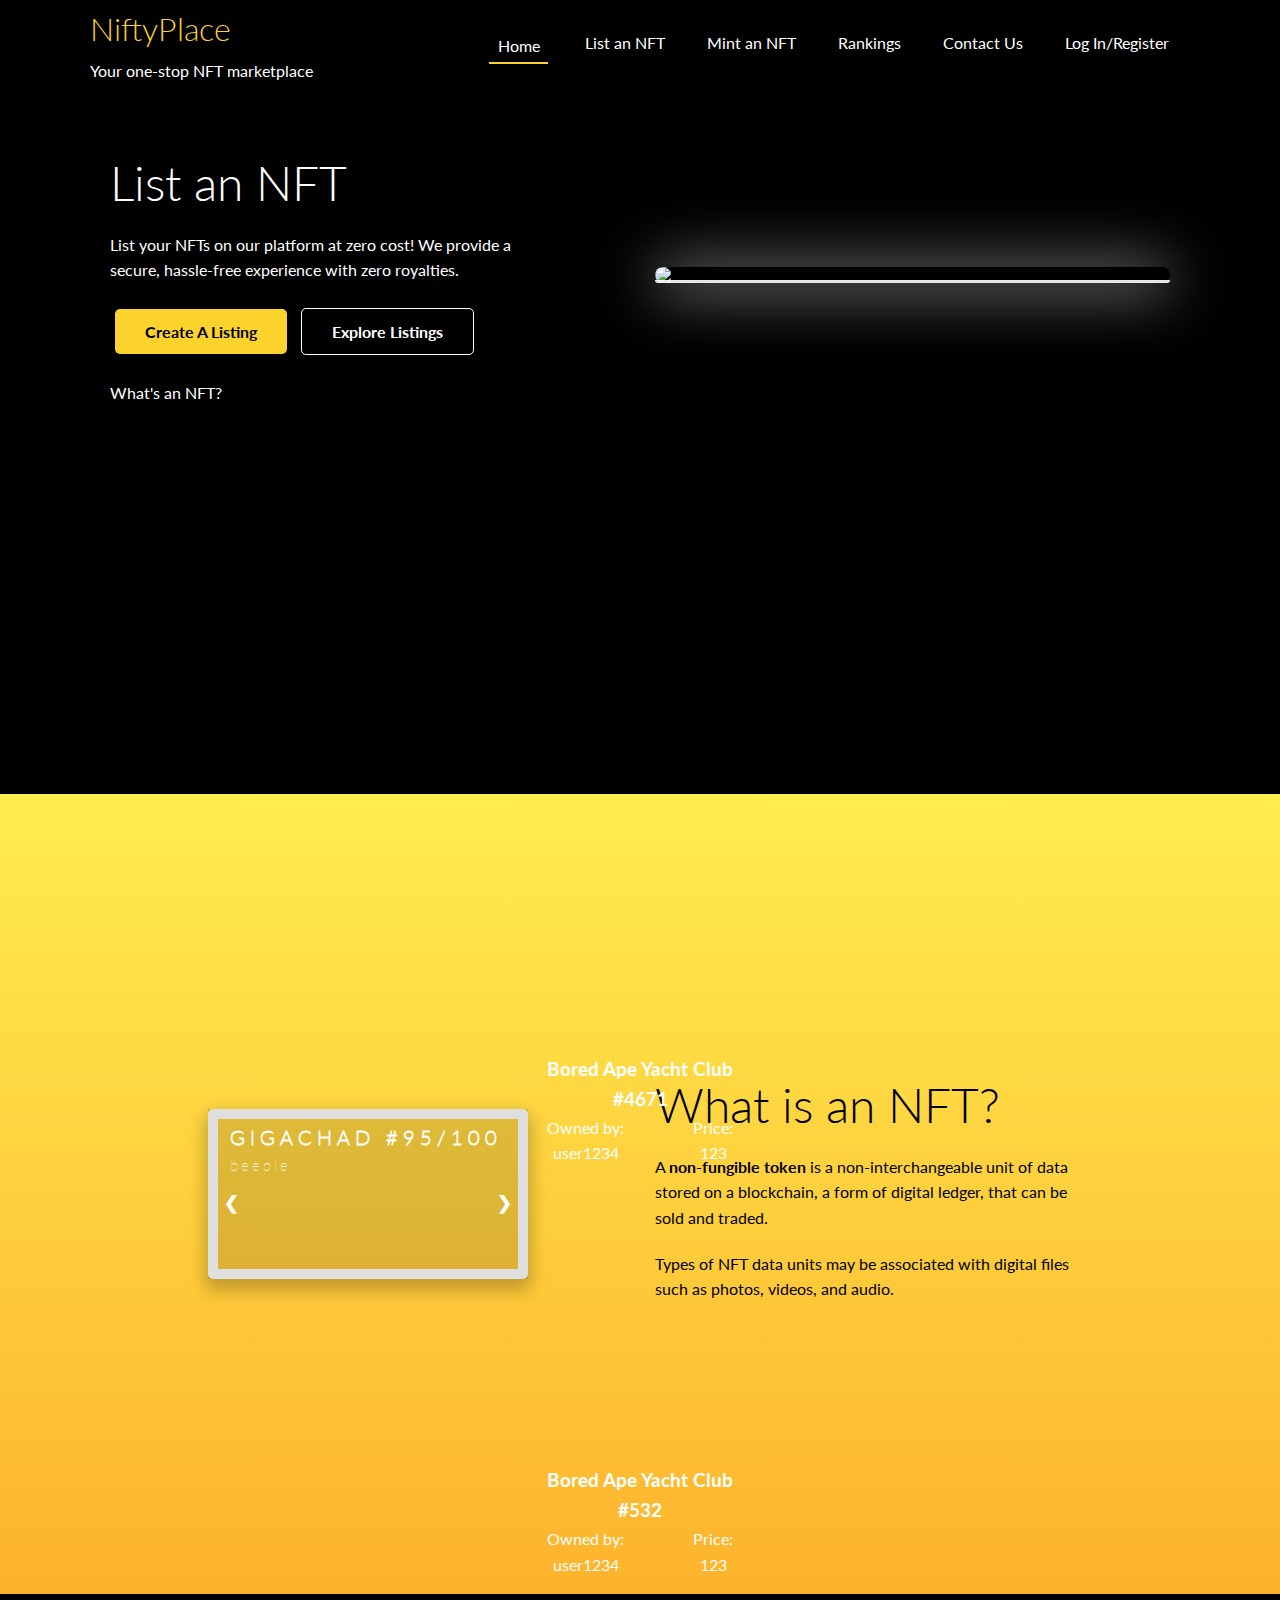
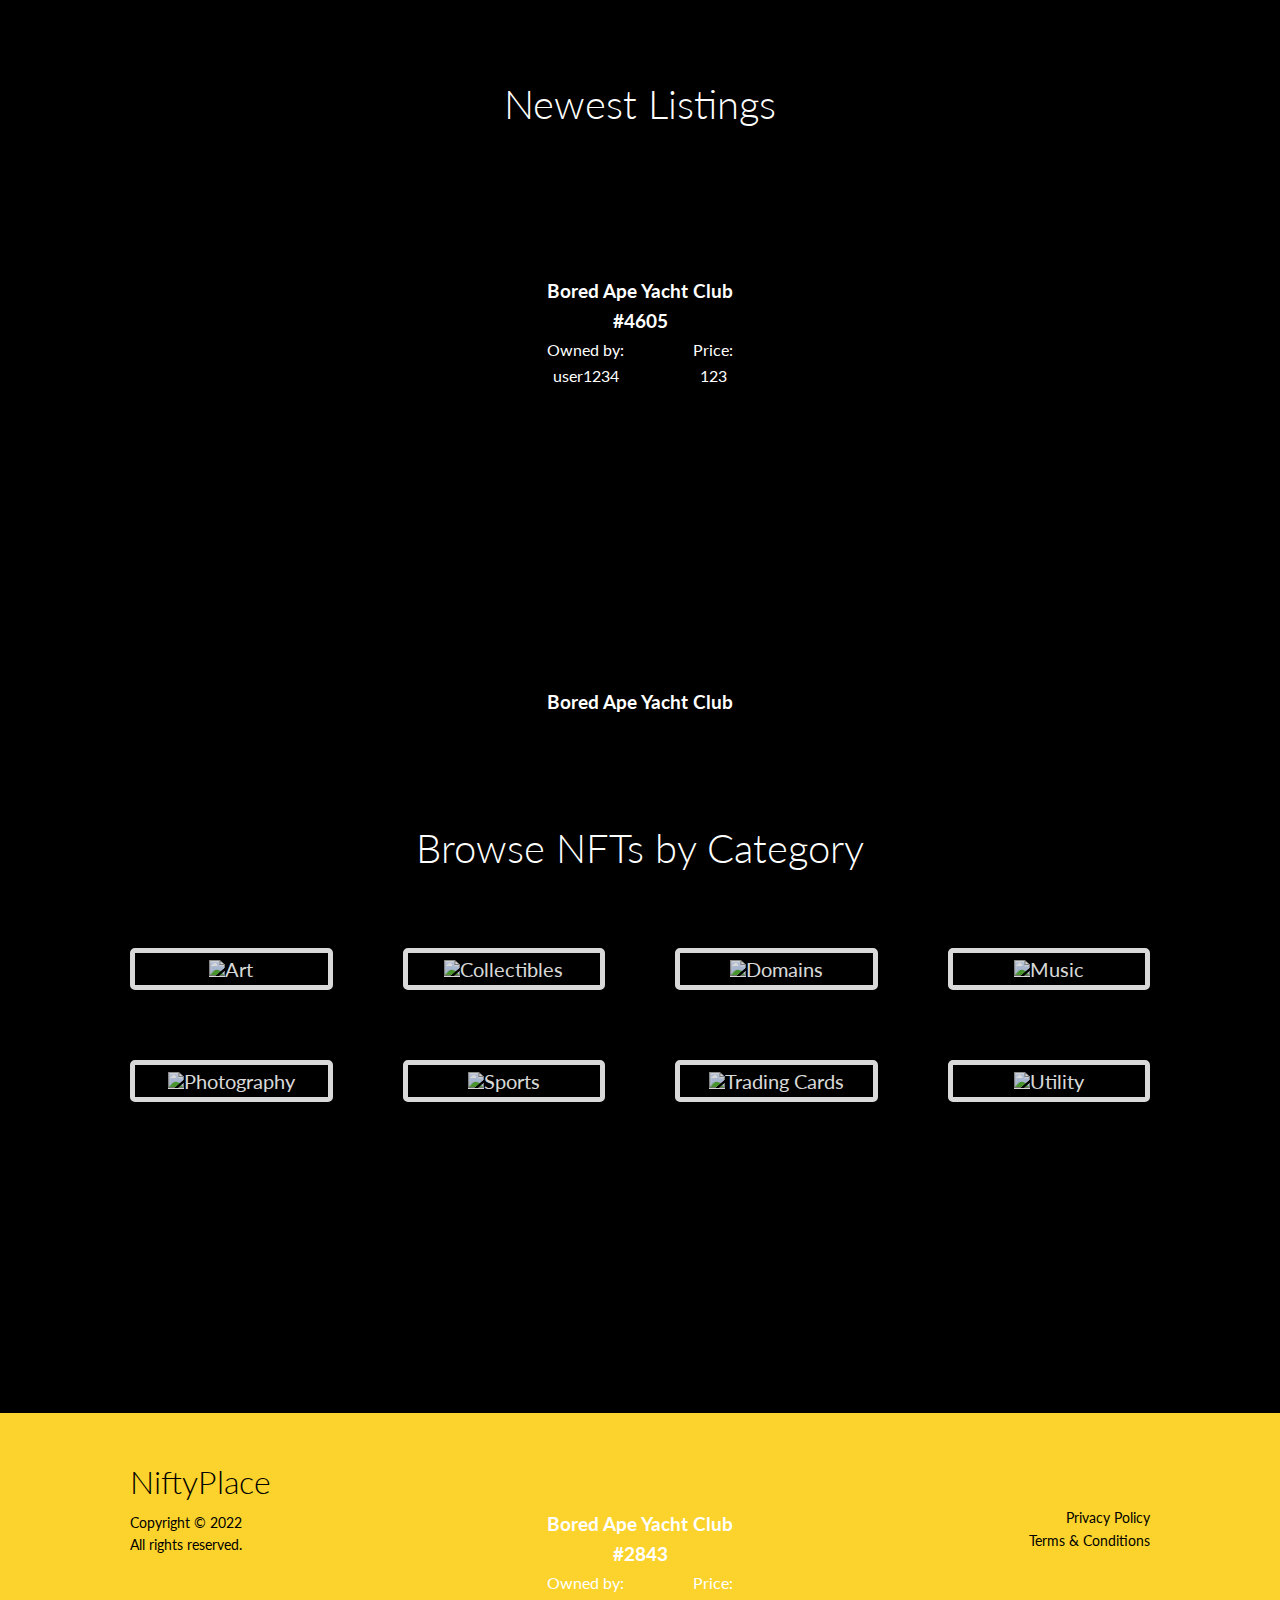
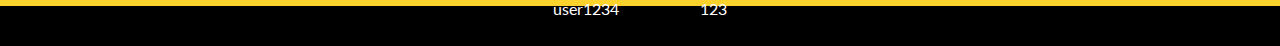
==== niftyplace/index.html @ 146b9ca7 "Add files via upload" ====
<!DOCTYPE html>
<html lang="en">

<head>
    <link rel="apple-touch-icon" sizes="180x180" href="/apple-touch-icon.png">
    <link rel="icon" type="image/png" sizes="32x32" href="/favicon-32x32.png">
    <link rel="icon" type="image/png" sizes="16x16" href="/favicon-16x16.png">
    <link rel="icon" type="image/x-icon" href="favicon.ico">
    <link rel="manifest" href="/site.webmanifest">
    <meta charset="UTF-8">
    <meta http-equiv="X-UA-Compatible" content="IE=edge">
    <link rel="stylesheet" href="https://cdnjs.cloudflare.com/ajax/libs/font-awesome/5.15.1/css/all.min.css"
        integrity="sha512-+4zCK9k+qNFUR5X+cKL9EIR+ZOhtIloNl9GIKS57V1MyNsYpYcUrUeQc9vNfzsWfV28IaLL3i96P9sdNyeRssA=="
        crossorigin="anonymous" />
    <link rel="stylesheet" href="https://cdnjs.cloudflare.com/ajax/libs/tiny-slider/2.9.4/tiny-slider.css">
    <script src='https://kit.fontawesome.com/a076d05399.js' crossorigin='anonymous'></script>
    <link rel="stylesheet" href="css/style.css">
    <meta name="viewport" content="width=device-width, initial-scale=1.0">
    <title>NiftyPlace | NFT Marketplace for All</title>

</head>
<div class="flex-wrapper">

    <!-- Nanobar loading bar -->
    <script src="nanobar.min.js"></script>
    <div class="nanobar nano-class" id="nano-id" style="position: fixed;">
        <div class="bar"></div>
    </div>
    <script>
        var options = {
            classname: 'nano-class',
            id: 'nano-id'
        };
        var nanobar = new Nanobar(options);
        nanobar.go(30);
        nanobar.go(76);
        nanobar.go(100);
    </script>

    <body>
        <!-- Navigation Bar -->
        <div class="container-nav container-nav-1">
            <div class="logo">
                <h1><a href="/index.html">NiftyPlace</a></h1>
                <!-- <h1><a href=" /index.html">NiftyPlace</a><img src="/favicon-32x32.png"></h1> -->
                <p class="slogan">Your one-stop NFT marketplace</p>
            </div>
            <input id="menu-toggle" type="checkbox" />
            <label class='menu-button-container' for="menu-toggle">
                <div class='menu-button'></div>
            </label>
            <ul class="menu">
                <li class="active-tab"><a href="/index.html">Home</a></li>
                <li><a href="/list.html">List an NFT</a></li>
                <li><a href="/mint.html">Mint an NFT</a></li>
                <li><a href="/rankings.html">Rankings</a></li>
                <li><a href="/contactus.html">Contact Us</a></li>
                <li><a href="/login.html">Log In/Register</a></li>
            </ul>
        </div>


        <!-- Showcase -->
        <section class="showcase list">
            <div class="container grid">
                <div class="showcase-text">
                    <h1>
                        <div class="lg">List an NFT</div>
                    </h1>
                    <p>List your NFTs on our platform at zero cost! We provide a secure, hassle-free experience with
                        zero
                        royalties.
                    </p>
                    <a href="/list.html" class="btn btn-one">Create A Listing</a>
                    <a href="#explore" class="btn btn-two">Explore Listings</a>
                    <span><a href="#definition">
                            <div class="showcase-link"><i class="fas fa-info-circle"></i> What's an NFT?
                        </a></span>
                </div>
            </div>

            <div class="showcase-nft card">
                <img src="https://lh3.googleusercontent.com/9o_m0Ka8UjluQ5b2bW7sX2Oy6W7J2pZk43owbJZW1gTvI1LSlZFa73WBi59reE4dQldn0tki8zaCe_xHfgoDCvrQsWdN1DunMgqU=w600"
                    style="width:100%;">
                <div class="container flex listing-font">
                    <div class="container flex-1 bottom">
                        <div>
                            <h2><i class="fas fa-check-circle" style='color:green'></i>
                                mfers
                                <br>mfer #7751
                            </h2>
                        </div>
                        <div>
                            <h2>
                                Top Offer<br>
                                <i class=' fab fa-ethereum' style='color:#ec555c'></i> 2.58
                            </h2>
                        </div>
                    </div>
                </div>
            </div>

</div>
</section>

<!-- NFT definition -->
<a id="definition"></a>
<section class="showcase definition">
    <div class="container grid grid-1">

        <div class="slideshow-container">


            <div class="mySlides fade">
                <div class="numbertext">GIGACHAD #95/100
                    <div class="numbertext-1">beeple</div>
                </div>
                <video width="100%" loop autoplay muted>
                    <source src="https://openseauserdata.com/files/17fedf2e7d3d37050a7c8673e1028164.mp4"
                        type="video/mp4">
                </video>
                <!-- <div class="text">owned by beeple</div> -->
            </div>

            <div class="mySlides fade">
                <div class="numbertext">BULL RUN #88/271<div class="numbertext-1">beeple</div>
                </div>
                <!-- <div class="numbertext-1">beeple</div> -->
                <video width="100%" loop autoplay muted>
                    <source src="https://openseauserdata.com/files/9706007b462e8073c0a9771d9c795f9b.mp4"
                        type="video/mp4">
                </video>
                <!-- <div class="text">owned by beeple</div> -->
            </div>

            <div class="mySlides fade">
                <div class="numbertext">INTO THE ETHER #82/207<div class="numbertext-1">beeple</div>
                </div>
                <!-- <div class="numbertext-1">beeple</div> -->
                <video width="100%" loop autoplay muted>
                    <source src="https://openseauserdata.com/files/5eefb33fb7de1fe3438878279abbf740.mp4"
                        type="video/mp4">
                </video>
                <!-- <div class="text">owned by beeple</div> -->
            </div>

            <div class="mySlides fade">
                <div class="numbertext">30K #1/1<div class="numbertext-1">beeple</div>
                </div>
                <!-- <div class="numbertext-1">beeple</div> -->
                <video width="100%" height="100%" loop autoplay muted>
                    <source src="https://openseauserdata.com/files/d12e92f87370b4ef30f3d333ba8cdc51.mp4"
                        type="video/mp4">
                </video>
                <!-- <div class="text">owned by beeple</div> -->
            </div>
            <a class="prev" onclick="plusSlides(-1)">&#10094;</a>
            <a class="next" onclick="plusSlides(1)">&#10095;</a>
            <!-- 
            <span class="dot" onclick="currentSlide(1)"></span>
            <span class="dot" onclick="currentSlide(2)"></span>
            <span class="dot" onclick="currentSlide(3)"></span> -->

        </div>


        <div class="showcase-text">
            <h1>
                <div class="lg">What is an NFT?</div>
            </h1>
            <p>A <strong>non-fungible token</strong> is a non-interchangeable unit of data stored on a
                blockchain, a
                form of
                digital
                ledger, that can be sold and traded.</p>
            <p>Types of NFT data units may be associated with digital
                files
                such
                as photos, videos, and audio.</p>
        </div>
    </div>
    </div>
</section>


<section class="showcase new-listings">
    <br>
    <center>
        <h1>Newest Listings</h1>
    </center><br>
    <div class="slider">
        <div class="container">
            <center>
                <div class="my-slider">
                    <div>
                        <div class="slide">
                            <div class="slide-img img-1">
                                <a href="#">Buy Now</a>
                            </div>
                            <div>
                                <h3><i class="fas fa-check-circle" style='color:green'></i> Bored Ape Yacht
                                    Club<br>#4671
                                </h3>
                                <div class="new-listing-metadata">
                                    <div>Owned by:<br>
                                        user1234</div>
                                    <div>Price:<br>
                                        123 <i class=' fab fa-ethereum' style='color:#ec555c'></i></div>
                                </div>
                            </div>
                        </div>
                    </div>

                    <div>
                        <div class="slide">
                            <div class="slide-img img-2">
                                <a href="#">Buy Now</a>
                            </div>
                            <div>
                                <h3><i class="fas fa-check-circle" style='color:green'></i> Bored Ape Yacht Club<br>#532
                                </h3>
                                <div class="new-listing-metadata">
                                    <div>Owned by:<br>
                                        user1234</div>
                                    <div>Price:<br>
                                        123 <i class=' fab fa-ethereum' style='color:#ec555c'></i></div>
                                </div>
                            </div>
                        </div>
                    </div>

                    <div>
                        <div class="slide">
                            <div class="slide-img img-3">
                                <a href="#">Buy Now</a>
                            </div>
                            <div>
                                <h3><i class="fas fa-check-circle" style='color:green'></i> Bored Ape Yacht
                                    Club<br>#4605
                                </h3>
                                <div class="new-listing-metadata">
                                    <div>Owned by:<br>
                                        user1234</div>
                                    <div>Price:<br>
                                        123 <i class=' fab fa-ethereum' style='color:#ec555c'></i></div>
                                </div>
                            </div>
                        </div>
                    </div>

                    <div>
                        <div class="slide">
                            <div class="slide-img img-4">
                                <a href="#">Buy Now</a>
                            </div>
                            <div>
                                <h3><i class="fas fa-check-circle" style='color:green'></i> Bored Ape Yacht
                                    Club<br>#5526
                                </h3>
                                <div class="new-listing-metadata">
                                    <div>Owned by:<br>
                                        user1234</div>
                                    <div>Price:<br>
                                        123 <i class=' fab fa-ethereum' style='color:#ec555c'></i></div>
                                </div>
                            </div>
                        </div>
                    </div>

                    <div>
                        <div class="slide">
                            <div class="slide-img img-5">
                                <a href="#">Buy Now</a>
                            </div>
                            <div>
                                <h3><i class="fas fa-check-circle" style='color:green'></i> Bored Ape Yacht
                                    Club<br>#4083
                                </h3>
                                <div class="new-listing-metadata">
                                    <div>Owned by:<br>
                                        user1234</div>
                                    <div>Price:<br>
                                        123 <i class=' fab fa-ethereum' style='color:#ec555c'></i></div>
                                </div>
                            </div>
                        </div>
                    </div>

                    <div>
                        <div class="slide">
                            <div class="slide-img img-6">
                                <a href="#">Buy Now</a>
                            </div>
                            <div>
                                <h3><i class="fas fa-check-circle" style='color:green'></i> Bored Ape Yacht
                                    Club<br>#2843
                                </h3>
                                <div class="new-listing-metadata">
                                    <div>Owned by:<br>
                                        user1234</div>
                                    <div>Price:<br>
                                        123 <i class=' fab fa-ethereum' style='color:#ec555c'></i></div>
                                </div>
                            </div>
                        </div>
                    </div>
            </center>
        </div>


    </div>

    </div>
    </div>
    <script src="https://cdnjs.cloudflare.com/ajax/libs/tiny-slider/2.9.2/min/tiny-slider.js"></script>
</section>

<!-- Browse by Categories -->
<a id="explore"></a>
<section class="showcase browse">
    <br><br>
    <center>
        <h1>Browse NFTs by Category</h1><br>
    </center>
    <div class="container grid grid-3">
        <div class="browse-nft">
            <a href="#nft"><img src="/art.png">Art</img></a>
        </div>
        <div class="browse-nft">
            <a href="#nft"><img src="/collectibles.png">Collectibles</img></a>
        </div>
        <div class="browse-nft">
            <a href="#nft"><img src="/domain.png">Domains</img></a>
        </div>
        <div class="browse-nft">
            <a href="#nft"><img src="/music.png">Music</img></a>
        </div>
        <div class="browse-nft">
            <a href="#nft"><img src="/photography.png">Photography</img></a>
        </div>
        <div class="browse-nft">
            <a href="#nft"><img src="/sports.png">Sports</img></a>
        </div>
        <div class="browse-nft">
            <a href="#nft"><img src="/tradingcards.png">Trading Cards</img></a>
        </div>
        <div class="browse-nft">
            <a href="#nft"><img src="/utility.png">Utility</img></a>
        </div>
        <!-- <div class="browse-nft">
            <a href="#nft"><img src="/virtualworlds.png">Virtual Worlds</img></a>
        </div> -->
        <br><br>
    </div>
</section>
<a href="#top" class="go-top" data-go-top>
    <ion-icon name="arrow-up-outline"></ion-icon>
</a>
<!---JS CDN Link---->
<script src="https://ajax.googleapis.com/ajax/libs/jquery/3.5.1/jquery.min.js"></script>
<!---Custom CDN Link---->
<script src="js.js"></script>
<!--- ionicon link -->
<script type="module" src="https://unpkg.com/ionicons@5.5.2/dist/ionicons/ionicons.esm.js"></script>
<script nomodule src="https://unpkg.com/ionicons@5.5.2/dist/ionicons/ionicons.js"></script>
</body>
<!-- Footer -->
<div class="footer">
    <div class="container grid grid-6">
        <div>
            <h1 class="md">NiftyPlace</h1>
            <p>Copyright © 2022<br>
                All rights reserved.</p>
        </div>

        <div>
            <div class="socials">
                <a href="#"><i class="fab fa-facebook fa-2x"></i></a>
                <a href="#"><i class="fab fa-instagram fa-2x"></i></a>
                <a href="#"><i class="fab fa-twitter fa-2x"></i></a>
                <a href="#"><i class="fab fa-discord fa-2x"></i></a>
            </div>
            <a href="#">Privacy Policy</a><br>
            <a href="#">Terms & Conditions</a>
        </div>
    </div>
</div>

</html>
---- niftyplace/css/style.css ----
@import url('https://fonts.googleapis.com/css2?family=Lato:wght@300&display=swap');

:root {
  --primary-color: #000;
  --secondary-color: #fff;
  --font-color: #fbd32c;
  --font-color-rgb: rgb(251, 211, 44);
  --grey: hsl(0, 0%, 15%);
  --onyx: hsl(0, 0%, 25%);
}

* {
  box-sizing: border-box;
  padding: 0;
  margin: 0;
}

html {
  scroll-behavior: smooth;
}

body {
  font-family: 'Lato', sans-serif;
  color: var(--font-color);
  line-height: 1.6;
  background-color: var(--primary-color);
  min-height: 100vh;
  width: 100%;
}

video {
  object-fit: cover;
  object-position: center;
  display: block;
  max-height: 600px;
}

.flex-wrapper {
  display: flex;
  flex-direction: column;
  justify-content: space-between;
}

.footer {
  background-color: var(--font-color);
  color: var(--primary-color);
  font-size: 14px;
  font-weight: 400;
  text-align: center;
  z-index: 999;
}

.footer a {
  color: var(--primary-color);
}

.nano-class .bar {
  background: var(--font-color);
}

.nanobar {
  width: 100%;
  height: 4px;
  z-index: 9999;
  top: 0
}

.bar {
  width: 0;
  height: 100%;
  transition: height .3s;
  background: #000;
}

ul {
  list-style-type: none;
}

a {
  text-decoration: none;
  color: #fff;
}

h1,
h2 {
  font-weight: 300;
  line-height: 1.2;
  margin: 10px 0;
}

p {
  margin: 10px 0;
}

img {
  width: 100%;
}

.logo,
.logo a {
  color: var(--font-color);
}

.logo img {
  max-width: 32px;
}

.slogan {
  color: var(--secondary-color);
}

.container-nav {
  width: 90%;
  max-width: 1100px;
  margin: 0 auto;
}

.container-nav-1 {
  display: flex;
  justify-content: space-between;
  align-items: center;
  flex-direction: row;
}

/* navbar */

.menu ul {
  list-style: none;
  padding: 0;
  display: flex;
}

.menu li {
  margin-left: 1em;
}

.menu a {
  text-decoration: none;
  padding: 5px;
}

.menu a:hover,
.menu a:focus {
  border-bottom: 2px solid var(--font-color);
}

.menu {
  display: flex;
  flex-direction: row;
  list-style-type: none;
  margin: 0;
  padding: 0;
}

.menu>li {
  margin: 0 1rem;
}

.menu-button-container {
  display: none;
  height: 100%;
  width: 30px;
  cursor: pointer;
  flex-direction: column;
  justify-content: center;
  align-items: center;
}

#menu-toggle {
  display: none;
}

.menu-button,
.menu-button::before,
.menu-button::after {
  display: block;
  background-color: var(--font-color);
  position: absolute;
  height: 4px;
  width: 30px;
  transition: transform 400ms cubic-bezier(0.23, 1, 0.32, 1);
  border-radius: 2px;
}

.menu-button::before {
  content: '';
  margin-top: -8px;
}

.menu-button::after {
  content: '';
  margin-top: 8px;
}

#menu-toggle:checked+.menu-button-container .menu-button::before {
  margin-top: 0px;
  transform: rotate(405deg);
}

#menu-toggle:checked+.menu-button-container .menu-button {
  background: rgba(255, 255, 255, 0);
}

#menu-toggle:checked+.menu-button-container .menu-button::after {
  margin-top: 0px;
  transform: rotate(-405deg);
}

.active-tab {
  padding: 3.5px;
  border-bottom: 2px solid var(--font-color);
}

.active-tab a:hover,
.active-tab a:focus {
  border: none;
}

.listing-font {
  font-family: 'Arial', sans-serif;
  font-weight: bolder;
  font-size: 13px;
  color: var(--primary-color);
}

/* Showcase */
.showcase {
  height: 100%;
  min-height: 700px;
  background-color: var(--primary-color);
  color: #fff;
  position: relative;
  animation: fadein 1s;
  padding: 50px;
}

.showcase h1 {
  font-size: 40px;
}

.showcase p {
  margin: 20px 0;
}

.showcase-nft {
  animation: slideInFromRight 1s ease-in;
  position: relative;
  text-align: center;
  color: white;
}

.showcase-nft img {
  border-radius: 10px;
  box-shadow: 0 3px 60px rgba(255, 255, 255, 1);
  display: block;
}

.list-main .showcase-nft {
  box-shadow: none;
  max-width: 150px;
  justify-content: center;
  align-items: center;
  display: block;
  margin: auto;
}

.list-main .showcase-nft img {
  box-shadow: none;
  max-width: 150px;
  justify-content: center;
  align-items: center;
  display: block;
  margin: auto;
}

.bottom {
  position: absolute;
  bottom: 0%;
  border-radius: 0px 0px 10px 10px;
  width: 100%;
  background: rgba(255, 255, 255, 0.9);
  text-align: center;
}

.showcase .grid {
  overflow: visible;
  gap: 30px;
}

.showcase .grid1 {
  overflow: visible;
  gap: 30px;
}

.showcase-text {
  margin-right: 100px;
  animation: slideInFromLeft 1s ease-in;
}

.showcase-link {
  padding-top: 20px;
}

.showcase-link a:hover {
  border-bottom: 2px solid #fff;
}

.showcase-link-1 {
  padding-top: 20px;
}

.showcase-link-1 a {
  color: var(--secondary-color);
  transition: color 0.2s ease-out;
  font-weight: bold;
}

.showcase-link-1 a:hover {
  color: var(--font-color);
}

/* List an NFT */
.listing {
  height: 100%;
  min-height: 700px;
  background-color: var(--primary-color);
  color: #fff;
  position: relative;
  align-items: center;
  justify-content: center;
  animation: fadein 1s;
  padding-top: 40px;
  margin: auto;
}

.listing-overlay {
  position: fixed;
  display: block;
  width: 100%;
  height: 100%;
  top: 0;
  left: 0;
  right: 0;
  bottom: 0;
  background-color: rgb(0, 0, 0, 0.8);
  z-index: 999;
  animation: fadein 1s;
  cursor: pointer;
}

.listing-card {
  border-radius: 10px;
  box-shadow: 0 3px 60px rgba(255, 255, 255, 1);
}

.list-head {
  padding: 40px 0 40px 0;
}

.list-head {
  justify-content: top;
}

.list-head h1 {
  color: var(--font-color);
  font-weight: bold;
  text-align: center;
}

.list-head img {
  border-radius: 125px;
  width: 200px;
  display: block;
  margin: auto;
}

.list-sub-head {
  text-align: center;
  margin: 0 0 20px 0;
}

.list-sub-head .grid-4 {
  grid-column: 1 / span 2;
  background-color: var(--font-color);
  color: var(--primary-color);
  justify-content: center;
  align-items: center;
  display: block;
  margin: auto;
  font-size: 20px;
  font-weight: bold;
  padding: 5px
}

.listing-box {
  border: 1px solid var(--onyx);
  border-radius: 8px;
  min-height: 300px;
  min-width: 200px;
  text-align: center;
  justify-content: center;
  align-items: center;
  display: block;
  margin: 5px;
  transition: border 300ms linear;
  transition: transform 0.2s ease-in;
  animation: fadein 1s;
  background: var(--grey);
  box-shadow: 0 1px 20px rgba(255, 255, 255, 0.5);
}

.listing-box .btn {
  color: var(--primary-color);
}

.listing-box:hover {
  border: 1px solid var(--font-color);
  background-color: rgb(255, 255, 255, 0.2);
  transform: translateY(-10px);
}

.listing-box .showcase-nft {
  animation: fadein 1s;
  max-width: 200px;
  max-height: 200px;
  position: relative;
  overflow: hidden;
  cursor: pointer;
}

.listing-box .showcase-nft::after {
  content: url(/view.svg);
  background: rgba(251, 211, 44, 0.8);
  border-radius: 10px;
  position: absolute;
  inset: 0;
  max-width: 75%;
  max-height: 100%;
  display: flex;
  justify-content: center;
  align-items: center;
  margin: auto;
  opacity: 0;
  transition: all 0.25s ease;
}

.listing-box .showcase-nft:hover::after {
  opacity: 1;
}

.nft-title {
  font-weight: bold;
}

.listing-box:hover .nft-title {
  color: var(--font-color);
}

.filters {
  text-align: center;
}

.filter-collection,
.filter-price {
  display: none;
  margin: 5px;
  font-size: 20px;
}

select {
  font-size: 15px;
}

input[type=number]::-webkit-inner-spin-button {
  opacity: 1
}

.list-main {
  min-height: 700px;
  padding-bottom: 40px;
}

.list-main .grid>*:nth-child(2) {
  border-left: 1px solid rgb(255, 255, 255, 0.3);
}

.alert {
  background-color: #d0342c;
  padding: 10px 20px;
  font-weight: bold;
  margin: 15px 0;
  color: var(--secondary-color);
}

.overlay-text {
  position: absolute;
  top: 50%;
  left: 50%;
  color: white;
  transform: translate(-50%, -50%);
  -ms-transform: translate(-50%, -50%);
  animation: fadein 1s;
}

.listing-1 {
  display: none;
  color: var(--secondary-color);
}

.mint {
  box-sizing: border-box;
  border: 2px solid white;
  box-shadow: 0 10px 15px 3px rgba(0, 0, 0, .15), 0 5px 20px 3px rgba(0, 0, 0, .1);
}

input[type='text'] {
  border: 0;
  border-bottom: 1px solid #b4becb;
  width: 100%;
  padding: 3px;
  font-size: 16px;
}

input[type=text],
select,
textarea {
  width: 100%;
  padding: 12px;
  border: 1px solid #ccc;
  border-radius: 4px;
  box-sizing: border-box;
  margin-top: 6px;
  margin-bottom: 16px;
  resize: vertical;
}

.form {
  background-color: white;
  border-radius: 20px;
  padding: 20px;
}

.ranking-head {
  text-align: center;
  margin: 0 0 0 0;
  padding: none;
}



.ranking-head .grid {
  grid-column: 1 / span 2;
  background-color: var(--font-color);
  color: var(--primary-color);
  justify-content: center;
  align-items: center;
  display: block;
  margin: auto;
  font-size: 20px;
  font-weight: bold;
  padding: 5px;
}

.ranking img {
  border-radius: 50px;
  border: 2px solid var(--font-color);
  width: 100%;
  min-width: 60px;
  margin-right: 20px;
  padding: 0px;
}

/* Definition section */
.definition {
  height: 100%;
  /* background-color: var(--font-color); */
  background: -webkit-linear-gradient(to bottom, #ffed4e, #fdb32c);
  background: linear-gradient(to bottom, #ffed4e, #fdb32c);
  color: var(--primary-color);
  position: relative;
}


/* Browse section */
.browse {
  height: 100%;
  min-height: 700px;
  background-color: var(--primary-color);
  color: #fff;
  position: relative;
}

.browse-nft {
  text-align: center;
  border: 5px solid white;
  border-radius: 5px;
  overflow: hidden;
  box-shadow: 0 10px 15px 3px rgba(0, 0, 0, .15), 0 5px 20px 3px rgba(0, 0, 0, .1);
  margin: 20px;
  position: relative;
  font-size: 20px;
  opacity: 0.85;
  transition: transform 0.2s ease-in;
  flex-wrap: wrap;
}

.browse-nft:hover {
  opacity: 1;
  transform: translateY(-10px);
  border: 5px solid var(--font-color);
}

.browse-nft img {
  height: auto;
  width: 100%;
  border-bottom: 1px solid white;
}

.container {
  max-width: 1100px;
  margin: 0 auto;
  overflow: auto;
  padding: 0 20px;
}

.flex {
  display: flex;
  justify-content: center;
  align-items: center;
  height: 100%;
}

.flex-1 {
  display: flex;
  justify-content: space-between;
  align-items: center;
  height: 20%;
}

.flex-2 {
  display: flex;
  align-items: center;
}

.grid {
  display: grid;
  grid-template-columns: repeat(auto-fit, minmax(250px, 1fr));
  gap: 20px;
  justify-content: center;
  align-items: center;
  height: 100%;
}

.grid-3 {
  align-items: top;
  padding-top: 20px;
  grid-template-columns: 1fr 1fr 1fr 1fr;
}

.grid-1 {
  height: 100%;
  min-height: 700px;
}

.grid-4 {
  grid-template-columns: 1fr 3fr;
  align-items: start;
  overflow: visible;
}

.grid-5 {
  grid-template-columns: 1fr 1fr 1fr;
  align-items: start;
  padding-top: 20px;
}

.grid-6 {
  grid-template-columns: 1fr 1fr;
  text-align: left;
  padding: 40px;
  margin: auto;
}

.grid-6>*:nth-child(2) {
  text-align: right;
}

.grid-7 {
  grid-template-columns: repeat(9, 1fr);
  text-align: left;
  padding: 10px;
  margin: auto;
  transition: background-color 0.6s ease;
  text-decoration: underline;
  font-size: 20px;
  align-items: start;
}

.grid-7>*:nth-child(1) {
  grid-column: 1 / span 3;
}

.grid-8 {
  grid-template-columns: repeat(9, 1fr);
  text-align: left;
  padding: 10px;
  margin: auto;
  transition: background-color 0.6s ease;
}

.grid-8 img {
  max-width: 50px;
}

.grid-8:hover {
  border: 1px dotted white;
  background-color: rgba(219, 219, 219, 0.644);
}

.grid-8>*:nth-child(1) {
  grid-column: 1 / span 3;
}

.grid-8>*:nth-child(8) {
  display: none;
}

.grid-9 {
  grid-template-columns: none;
  grid-template-rows: repeat(auto-fit, minmax(250px, 1fr));
  text-align: center;
}

.grid-10 {
  grid-template-columns: 1fr 2fr;
  align-items: start;
  overflow: visible;
}

.positive {
  color: rgb(52, 199, 123);
}

.negative {
  color: rgb(235, 87, 87);
}

.mobile-only {
  display: none;
}

@media (max-width: 640px) {
  .mobile-only {
    display: block;
    align-items: center;
    justify-content: center;
    text-align: center;
  }

  .menu-button-container {
    display: flex;
  }

  .menu {
    position: absolute;
    top: 0;
    margin-top: 100px;
    left: 0;
    flex-direction: column;
    width: 100%;
    justify-content: center;
    align-items: center;
  }

  #menu-toggle~.menu li {
    height: 0;
    margin: 0;
    padding: 0;
    border: 0;
    transition: height 400ms cubic-bezier(0.23, 1, 0.32, 1);
    visibility: hidden;
    justify-content: center;
    align-items: center;
  }

  #menu-toggle:checked~.menu li {
    color: var(--font-color);
    border: 1px solid #333;
    height: 1.5em;
    padding: 1.5em;
    transition: height 400ms cubic-bezier(0.23, 1, 0.32, 1);
    z-index: 999;
    visibility: visible;
  }

  .menu>li {
    display: flex;
    justify-content: center;
    margin: 0;
    padding: 0.5em 0;
    width: 100%;
    background-color: rgb(0, 0, 0);
  }

  .menu>li:not(:last-child) {
    border-bottom: 1px solid #eee;
  }

  .grid,
  .showcase .grid,
  .list-head .grid,
  .list-main .grid {
    grid-template-columns: 1fr;
    grid-template-rows: 1fr;
  }

  .list-head {
    text-align: center;
  }

  .list-main .grid>*:nth-child(2) {
    border: 0 solid !important;
  }

  .grid-8 {
    border: 1px solid white;
    border-radius: 25px;
    margin: 10px;
    align-items: center;
    justify-content: center;
    text-align: center;
  }

  .grid-8>*:nth-child(1) {
    text-align: center;
    grid-column: 1 / span 1;
  }

  .grid-8>*:nth-child(2) {
    display: none;
  }

  .grid-8>*:nth-child(3) {
    display: none;
  }

  .grid-8>*:nth-child(4) {
    display: none;
  }

  .grid-8>*:nth-child(5) {
    /* display: none; */
    text-align: center;
  }

  .grid-8>*:nth-child(6) {
    display: none;
  }

  .grid-8>*:nth-child(7) {
    display: none;
  }

  .grid-8>*:nth-child(8) {
    display: block;
  }

  .grid-7>*:nth-child(2) {
    display: none;
  }

  .grid-7>*:nth-child(3) {
    display: none;
  }

  .grid-7>*:nth-child(4) {
    display: none;
  }

  .grid-7>*:nth-child(5) {
    display: none;
  }

  .grid-7>*:nth-child(6) {
    display: none;
  }

  .grid-7>*:nth-child(7) {
    display: none;
  }

  .contact-form {
    border: 0 solid !important;
    border-radius: 0px;
  }
}


.list-head .grid-4 {
  align-items: center;
}

/* Slideshow container */
.slideshow-container {
  max-width: 1000px;
  position: relative;
  margin: auto;
}

/* Hide the images by default */
.mySlides {
  display: none;
  box-sizing: border-box;
  border: 10px solid white;
  border-radius: 5px;
  box-shadow: 0 10px 15px 3px rgba(0, 0, 0, .15), 0 5px 20px 3px rgba(0, 0, 0, .1);
}

.mySlides:before {
  content: "";
  position: absolute;
  top: 0;
  left: 0;
  bottom: 0;
  right: 0;
  background: rgba(0, 0, 0, .125);
}

.prev,
.next {
  cursor: pointer;
  position: absolute;
  top: 50%;
  width: auto;
  margin-top: -22px;
  padding: 16px;
  color: white;
  font-weight: bold;
  font-size: 18px;
  transition: 0.6s ease;
  border-radius: 0 3px 3px 0;
  user-select: none;
}

.next {
  right: 0;
  border-radius: 3px 0 0 3px;
}

.prev:hover,
.next:hover {
  background-color: rgba(0, 0, 0, 0.8);
  color: var(--font-color);
}

/* Caption text */
.text {
  color: #f2f2f2;
  font-size: 15px;
  padding: 8px 12px;
  position: absolute;
  bottom: 8px;
  width: 100%;
  text-align: center;
}

.numbertext {
  font-size: 20px;
  color: #f2f2f2;
  padding: 12px 12px;
  position: absolute;
  top: 0;
  -webkit-text-stroke: 1px #fff;
  font-weight: 200;
  letter-spacing: 5px;
  text-transform: uppercase;
}

.numbertext-1 {
  color: #f2f2f2;
  font-size: 15px;
  padding: none;
  text-transform: none;
  color: #fff;
  opacity: .9;
  font-weight: 100;
  -webkit-text-stroke: 0px #fff;
  letter-spacing: 3px;
  z-index: 9;
}

/* The dots/bullets/indicators */
.dot {
  cursor: pointer;
  height: 15px;
  width: 15px;
  margin: 0 2px;
  background-color: #bbb;
  border-radius: 50%;
  display: inline-block;
  transition: background-color 0.6s ease;
}

.active,
.dot:hover {
  background-color: #717171;
}

/* Fading animation */
.fade {
  animation-name: fade;
  animation-duration: 2s;
}

@keyframes fade {
  from {
    opacity: .3
  }

  to {
    opacity: 1
  }
}


.card {
  background-color: var(--primary-color);
  color: #fff;
  font-size: 12px;
}

.card .flex {
  justify-content: space-between;
  padding: 0;
}

/* Checkmark logo */
.checkmark {
  display: inline-block;
  width: 22px;
  height: 22px;
  -ms-transform: rotate(45deg);
  -webkit-transform: rotate(45deg);
  transform: rotate(45deg);
}

.checkmark_circle {
  position: absolute;
  width: 22px;
  height: 22px;
  background-color: green;
  border-radius: 11px;
  left: 0;
  top: 0;
}

.checkmark_stem {
  position: absolute;
  width: 3px;
  height: 9px;
  background-color: #fff;
  left: 11px;
  top: 6px;
}

.checkmark_kick {
  position: absolute;
  width: 3px;
  height: 3px;
  background-color: #fff;
  left: 8px;
  top: 12px;
}

/* Buttons */
.btn {
  display: inline-block;
  padding: 10px 30px;
  cursor: pointer;
  background: var(--primary-color);
  color: #fff;
  border: none;
  border-radius: 5px;
  margin: 5px;
  font-weight: bold;
  transition: background-color 150ms linear;
}

.btn-one,
input[type=file]::file-selector-button {
  background: var(--font-color);
  color: var(--primary-color);
  border: none;
}

.mint1 input,
.contactus input {
  padding: 10px;
  border: 1px solid #aaaaaa;
}

.btn-one:hover,
input[type=file]::file-selector-button:hover {
  background-color: var(--font-color);
  opacity: 0.95;
  color: var(--primary-color);
}

.btn-two {
  background-color: transparent;
  border: 1px #fff solid;
}

.btn-three {
  background-color: var(--primary-color);
  border: 1px #fff solid;
}

.btn-inactive {
  background-color: #eee;
  border: 1px #fff solid;
  color: var(--primary-color);
  margin: 5px;
}

.btn-two:hover,
.btn-three:hover,
.btn-inactive:hover {
  background-color: var(--font-color);
  color: var(--primary-color);
  border: 1px #000 solid;
}

/* Animations */
@keyframes slideInFromLeft {
  0% {
    transform: translateX(-100%);
  }

  100% {
    transform: translateX(0);
  }
}

@keyframes slideInFromRight {
  0% {
    transform: translateX(100%);
  }

  100% {
    transform: translateX(0);
  }
}

@keyframes slideInFromTop {
  0% {
    transform: translateY(-100%);
  }

  100% {
    transform: translateX(0);
  }
}

@keyframes slideInFromBottom {
  0% {
    transform: translateY(100%);
  }

  100% {
    transform: translateX(0);
  }
}

@keyframes fadein {
  from {
    opacity: 0;
  }

  to {
    opacity: 1;
  }
}

.my-1 {
  margin: 1rem 0;
}

.my-2 {
  margin: 1.5rem 0;
}

.my-3 {
  margin: 2rem 0;
}

.my-4 {
  margin: 3rem 0;
}

.my-5 {
  margin: 4rem 0;
}

.m-1 {
  margin: 1rem;
}

.m-2 {
  margin: 1.5rem;
}

.m-3 {
  margin: 2rem;
}

.m-4 {
  margin: 3rem;
}

.m-5 {
  margin: 4rem;
}

.p-1 {
  padding: 1rem;
}

.p-2 {
  padding: 1.5rem;
}

.p-3 {
  padding: 2rem;
}

.p-4 {
  padding: 3rem;
}

.p-5 {
  padding: 4rem;
}

/* Text sizes */
.lead {
  font-size: 20px;
}

.sm {
  font-size: 1rem;
}

.md {
  font-size: 2rem;
}

.lg {
  font-size: 3rem;
}

.xl {
  font-size: 4rem;
}

.text-center {
  text-align: center;
}

button {
  border-radius: 5px;
  border: 1px solid var(--font-color);
  background-color: var(--font-color);
  color: var(--primary-color);
  font-size: 12px;
  font-weight: bold;
  padding: 12px 25px;
  margin: 5px;
  letter-spacing: 1px;
  text-transform: uppercase;
  transition: transform 80ms ease-in;
}

button:hover {
  border: 2px solid var(--secondary-color);
}

button:active {
  transform: scale(0.95);
}

button:focus {
  outline: none;
}

button.ghost {
  background-color: transparent;
  border-color: var(--primary-color);
}

button.ghost:hover {
  background-color: var(--secondary-color);
}


form {
  background-color: var(--primary-color);
  display: flex;
  align-items: center;
  justify-content: center;
  flex-direction: column;
  padding: 0 50px;
  height: 100%;
  text-align: center;
}


.socials {
  margin: 20px 0;
}

.socials a {
  border: 1px solid #DDDDDD;
  border-radius: 50%;
  display: inline-flex;
  justify-content: center;
  align-items: center;
  margin: 0 5px;
  height: 40px;
  width: 40px;
  color: var(--secondary-color);
  transition: background-color 500ms linear;
  transition: transform 0.2s ease-in;
}

.socials a:hover {
  background-color: var(--font-color);
  color: var(--primary-color);
}

.footer .socials {
  margin: auto;
}

.footer .socials a {
  color: var(--primary-color);
  transition: transform 0.2s ease-in;
  border: none;
}

.socials a:hover {
  background-color: var(--font-color);
  color: var(--primary-color);
  transform: translateY(-10px);
}

.profile {
  background-color: rgba(255, 255, 255, 0.15);
  border-radius: 25px;
  border: 1px solid var(--font-color);
  opacity: 0.9;
  transition: 0.5s;
}

.profile:hover {
  opacity: 1
}

.new-listing-metadata {
  display: flex;
  justify-content: space-between;
  align-items: center;
  margin-bottom: 25px;
}

.slider {
  height: 500px;
  border: 1px solid black;
  display: flex;
  justify-content: center;
  align-items: center;
}

.slide-img {
  width: 100%;
  height: 275px;
  border-radius: 5px;
  background-position: center;
  background-size: cover;
  cursor: pointer;
  display: flex;
  justify-content: center;
  align-items: center;
  transition: 0.5s;
}

.slide-img:hover {
  box-shadow: 0 0 0 200px rgba(0, 0, 0, 0.9) inset;
  border: 1px solid var(--font-color);
}

.slide-img a {
  opacity: 0;
  text-decoration: none;
  transform: scale(0);
  transition: 0.8s;
  font-size: 1.5rem;
  color: white;
}

.slide-img:hover a {
  opacity: 1;
  transform: scale(1);
}

.img-1 {
  background-image: url(https://lh3.googleusercontent.com/Q4uXff5hD6T91FlaDiqZTpMu-kEgwx6IcUHXsWF_Moq5u6VOvfqKuIXN2_StL78LNiA1YW3e16vnrLq_zqvfOMtK7PLy9AcKGxWr=w600)
}

.img-2 {
  background-image: url(https://lh3.googleusercontent.com/fgI8WbbjM92Uv46yjpvl58jmGbWMX_8539ot1YratCjpkDMZeBnasmW7ruw5SA5cHGugtxlXJ4Y3Fy73BJJnvny3jn6BppmS8SIACe4=w600)
}

.img-3 {
  background-image: url(https://lh3.googleusercontent.com/MTVVwf0Px7JMTPts9wkEjOSiHt1M6XhHPVgy-mrE1KIRHQjht9fqzKIr3gbpZbJFPxVhE6LQWlt6x9F-BWFeq1Z87DY62Eqxvb_b5Q=w600)
}

.img-4 {
  background-image: url(https://lh3.googleusercontent.com/KMvSiWL6eXERs5mtBNpQs8U8b8G88T_IxAd5NUDwoxh0pfxYwBthrJLBr_oDwPHXKakNqnaEnaibmH3yE_yGBpofsxrKaHT-qXLH5w=w600)
}

.img-5 {
  background-image: url(https://lh3.googleusercontent.com/nGtsnr1dstHXmI-_wOh3hZ7AithFC6qazrusKFP3n_fBeWYdYNbxwI4syUolyRugO2V90fhtL7PoXVTLUzNRxHsY-FHns8dMyTyVcQ=w600)
}

.img-6 {
  background-image: url(https://lh3.googleusercontent.com/Wg_4UuDBAlZPjwX1oKaIp2Wqdb3ncfvGaw1atqDyh3bSYHZ2_PZzT0ZIvkzNAp6EpZXH_9wb6x68QJESXIRdEQnpeYGF6g-odRemDrE=w600)
}


.go-top {
  background: var(--grey);
  color: var(--font-color);
  position: fixed;
  bottom: 20px;
  right: 20px;
  width: 50px;
  height: 50px;
  display: grid;
  place-items: center;
  font-size: 24px;
  border-radius: 50%;
  box-shadow: 0 2px 4px hsla(0, 0%, 0%, 0.5);
  opacity: 0;
  visibility: hidden;
  pointer-events: none;
  transition: opacity 0.25s ease-in-out;
}

.go-top.active {
  opacity: 1;
  visibility: visible;
  pointer-events: all;
}

.go-top:hover {
  border: 2px solid #fbd32c;
}

.wallets img {
  max-width: 50px;
}

.wallets-box {
  border: 1px solid var(--onyx);
  border-radius: 8px;
  min-height: 100px;
  min-width: 200px;
  text-align: center;
  justify-content: center;
  align-items: center;
  display: block;
  margin: 5px;
  transition: border 300ms linear;
  transition: transform 0.2s ease-in;
  animation: fadein 1s;
  background: var(--grey);
  box-shadow: 0 1px 20px rgba(255, 255, 255, 0.5);
  padding: 20px;
}

.wallets-box:hover {
  border: 1px solid var(--font-color);
  background-color: rgb(255, 255, 255, 0.2);
  transform: translateY(-10px);
}

.contact-form {
  border: 1px solid var(--font-color);
  border-radius: 8px;
  padding: auto;
}
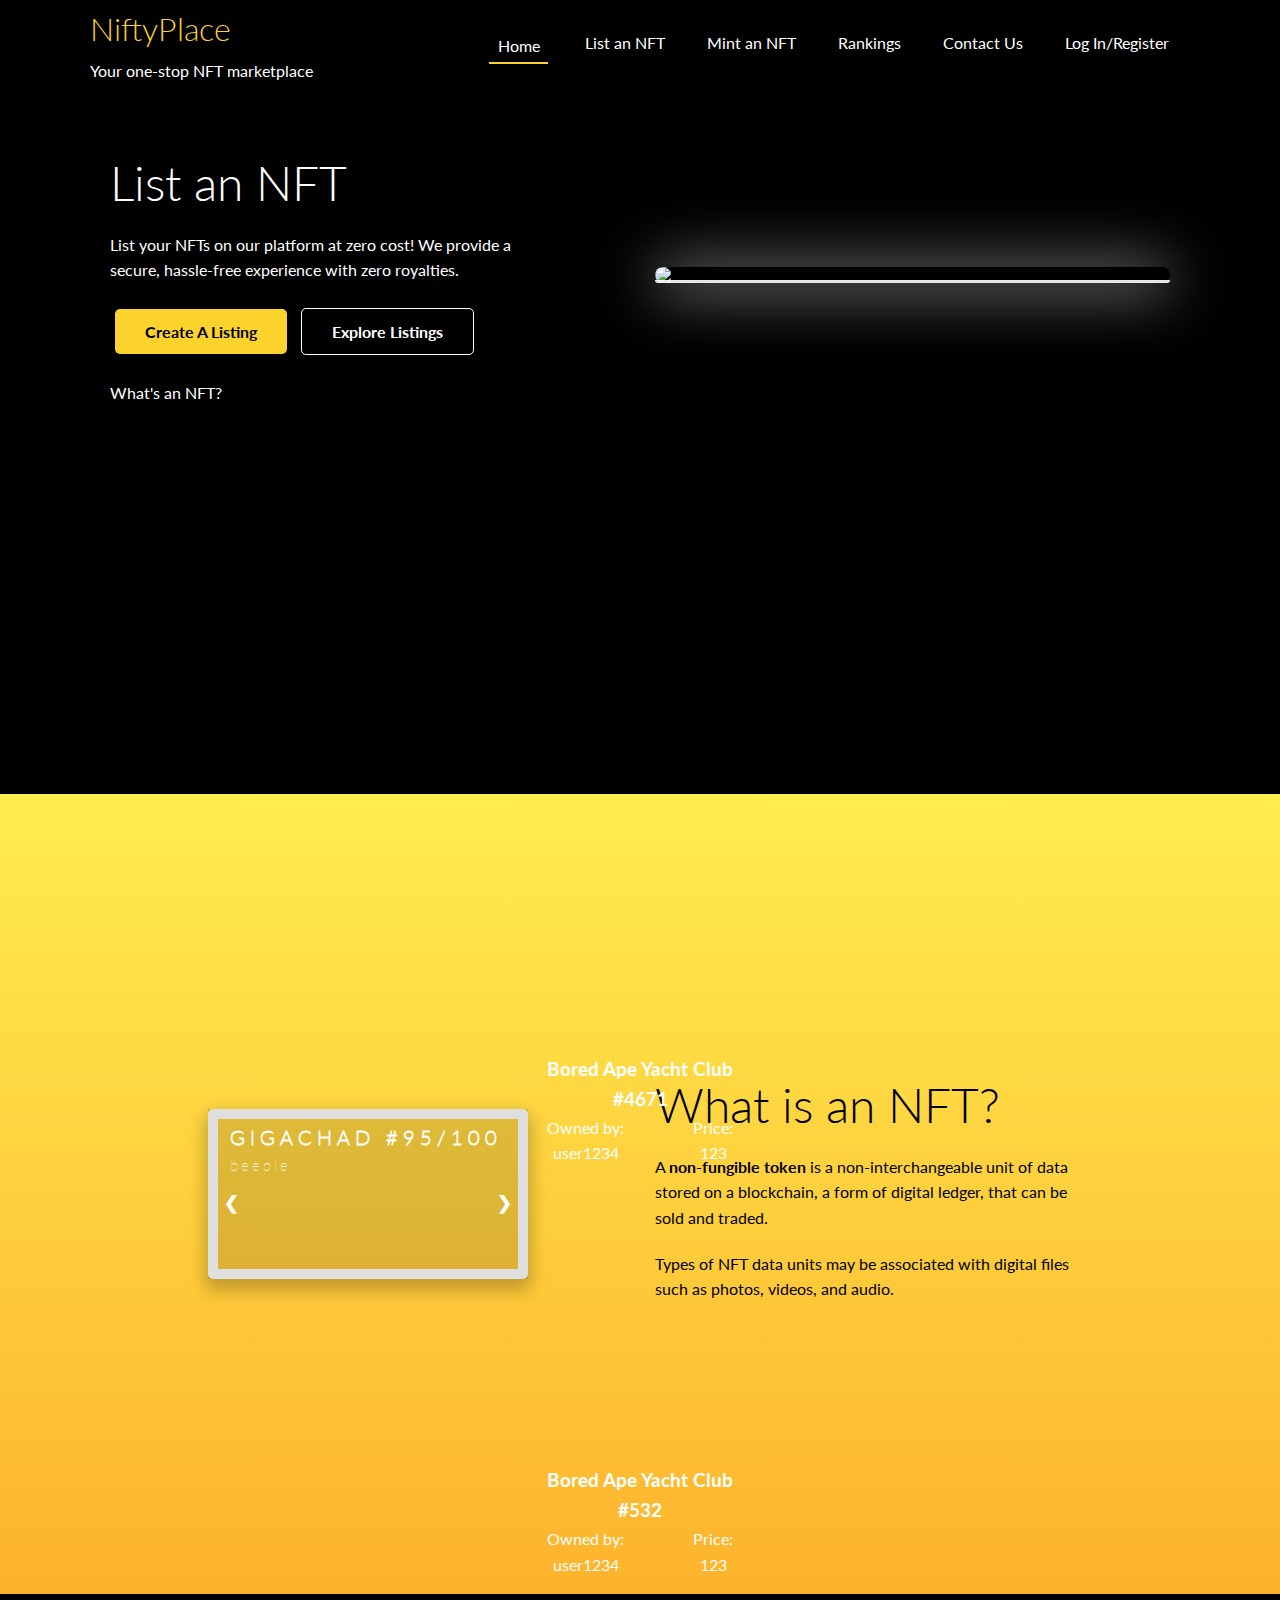
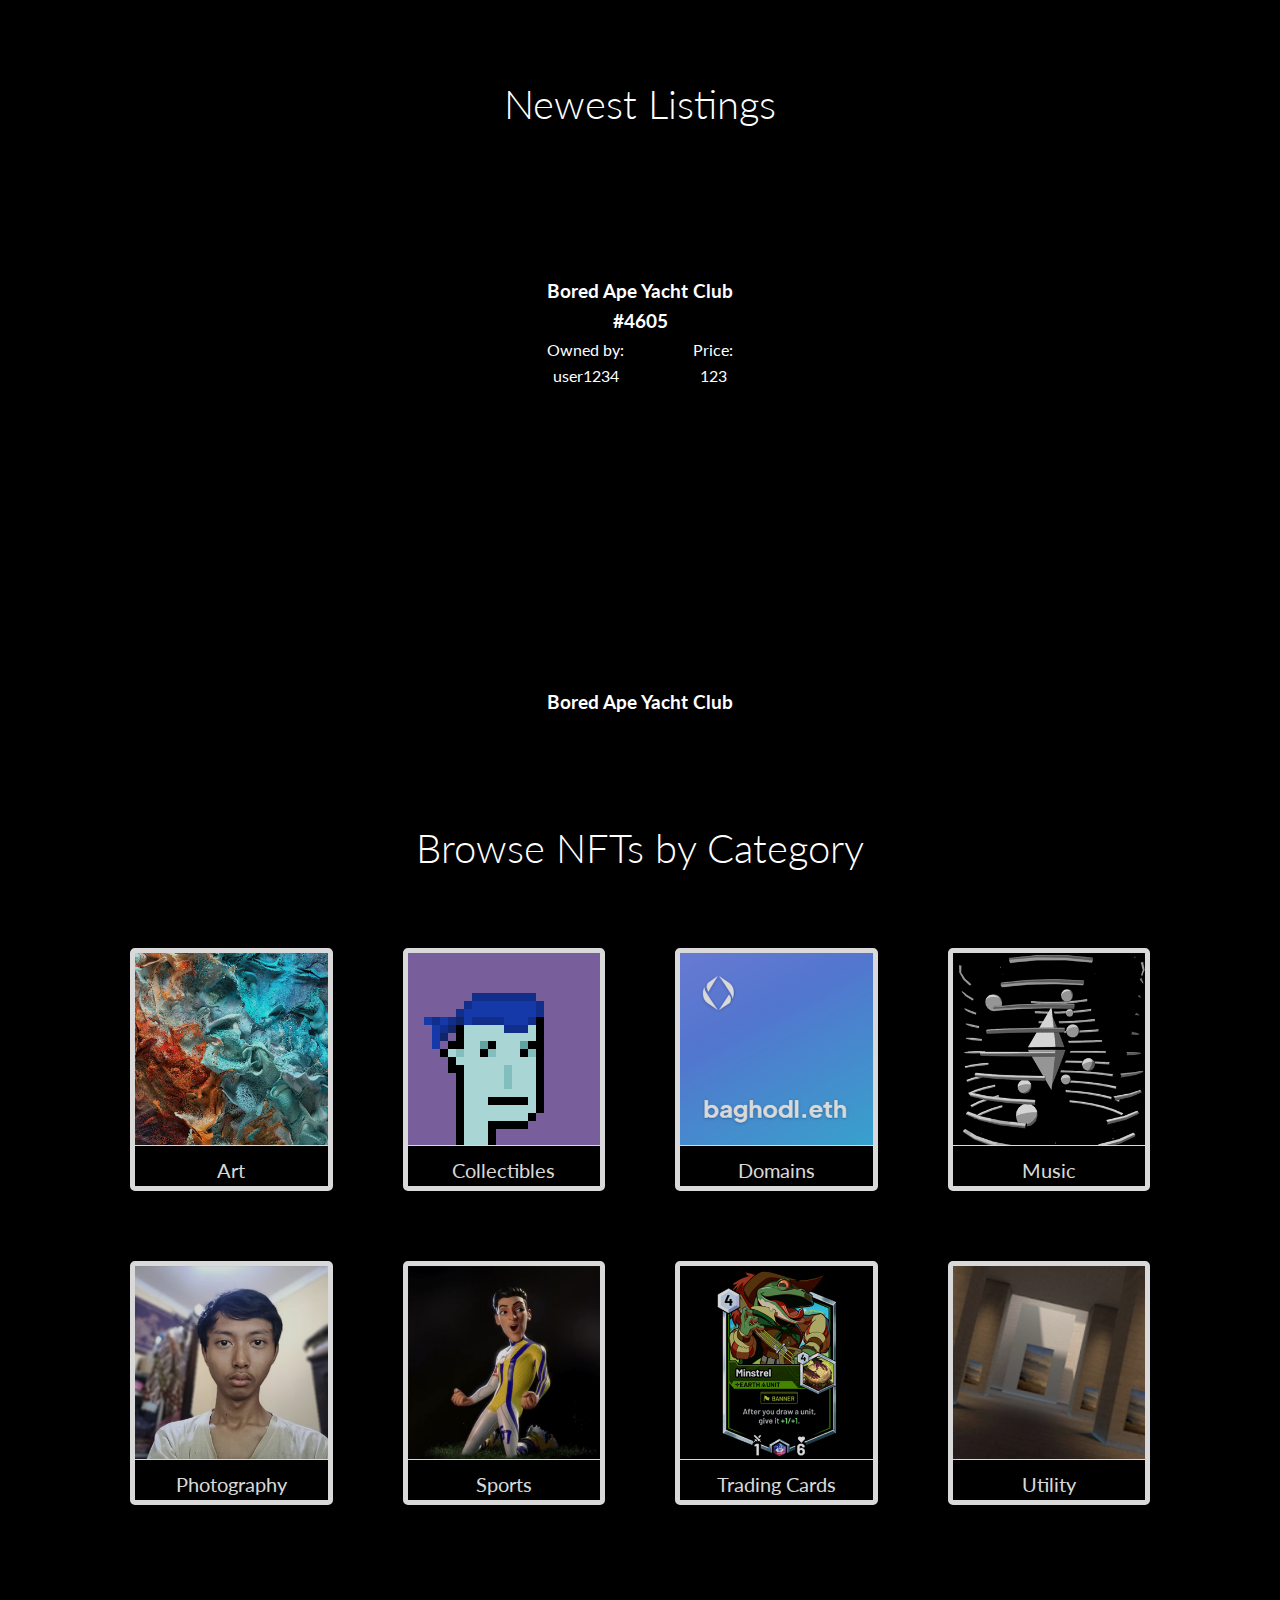
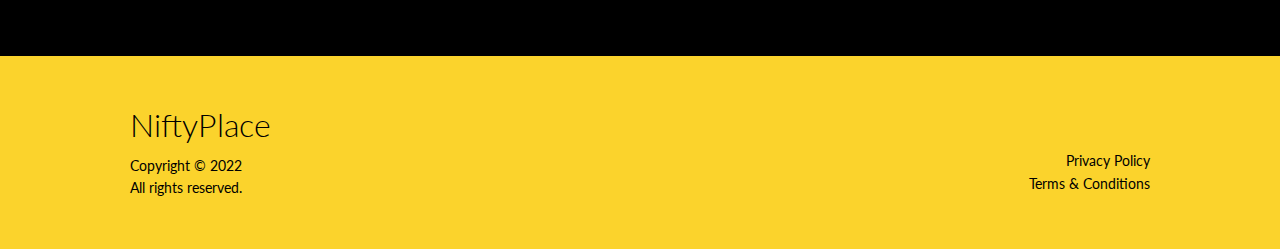
==== commit e62440e4: "Add files via upload" ====
--- a/niftyplace/index.html
+++ b/niftyplace/index.html
@@ -2,11 +2,11 @@
 <html lang="en">
 
 <head>
-    <link rel="apple-touch-icon" sizes="180x180" href="/apple-touch-icon.png">
-    <link rel="icon" type="image/png" sizes="32x32" href="/favicon-32x32.png">
-    <link rel="icon" type="image/png" sizes="16x16" href="/favicon-16x16.png">
-    <link rel="icon" type="image/x-icon" href="favicon.ico">
-    <link rel="manifest" href="/site.webmanifest">
+    <link rel="apple-touch-icon" sizes="180x180" href="/niftyplace/apple-touch-icon.png">
+    <link rel="icon" type="image/png" sizes="32x32" href="/niftyplace/favicon-32x32.png">
+    <link rel="icon" type="image/png" sizes="16x16" href="/niftyplace/favicon-16x16.png">
+    <link rel="icon" type="image/x-icon" href="/niftyplacefavicon.ico">
+    <link rel="manifest" href="/niftyplace/site.webmanifest">
     <meta charset="UTF-8">
     <meta http-equiv="X-UA-Compatible" content="IE=edge">
     <link rel="stylesheet" href="https://cdnjs.cloudflare.com/ajax/libs/font-awesome/5.15.1/css/all.min.css"
@@ -14,7 +14,7 @@
         crossorigin="anonymous" />
     <link rel="stylesheet" href="https://cdnjs.cloudflare.com/ajax/libs/tiny-slider/2.9.4/tiny-slider.css">
     <script src='https://kit.fontawesome.com/a076d05399.js' crossorigin='anonymous'></script>
-    <link rel="stylesheet" href="css/style.css">
+    <link rel="stylesheet" href="/niftyplace/css/style.css">
     <meta name="viewport" content="width=device-width, initial-scale=1.0">
     <title>NiftyPlace | NFT Marketplace for All</title>
 
@@ -41,8 +41,8 @@
         <!-- Navigation Bar -->
         <div class="container-nav container-nav-1">
             <div class="logo">
-                <h1><a href="/index.html">NiftyPlace</a></h1>
-                <!-- <h1><a href=" /index.html">NiftyPlace</a><img src="/favicon-32x32.png"></h1> -->
+                <h1><a href="/niftyplace/index.html">NiftyPlace</a></h1>
+
                 <p class="slogan">Your one-stop NFT marketplace</p>
             </div>
             <input id="menu-toggle" type="checkbox" />
@@ -51,11 +51,11 @@
             </label>
             <ul class="menu">
                 <li class="active-tab"><a href="/index.html">Home</a></li>
-                <li><a href="/list.html">List an NFT</a></li>
-                <li><a href="/mint.html">Mint an NFT</a></li>
-                <li><a href="/rankings.html">Rankings</a></li>
-                <li><a href="/contactus.html">Contact Us</a></li>
-                <li><a href="/login.html">Log In/Register</a></li>
+                <li><a href="/niftyplace/list.html">List an NFT</a></li>
+                <li><a href="/niftyplace/mint.html">Mint an NFT</a></li>
+                <li><a href="/niftyplace/rankings.html">Rankings</a></li>
+                <li><a href="/niftyplace/contactus.html">Contact Us</a></li>
+                <li><a href="/niftyplace/login.html">Log In/Register</a></li>
             </ul>
         </div>
 
@@ -71,7 +71,7 @@
                         zero
                         royalties.
                     </p>
-                    <a href="/list.html" class="btn btn-one">Create A Listing</a>
+                    <a href="/niftyplace/list.html" class="btn btn-one">Create A Listing</a>
                     <a href="#explore" class="btn btn-two">Explore Listings</a>
                     <span><a href="#definition">
                             <div class="showcase-link"><i class="fas fa-info-circle"></i> What's an NFT?
@@ -324,31 +324,31 @@
     </center>
     <div class="container grid grid-3">
         <div class="browse-nft">
-            <a href="#nft"><img src="/art.png">Art</img></a>
-        </div>
-        <div class="browse-nft">
-            <a href="#nft"><img src="/collectibles.png">Collectibles</img></a>
-        </div>
-        <div class="browse-nft">
-            <a href="#nft"><img src="/domain.png">Domains</img></a>
-        </div>
-        <div class="browse-nft">
-            <a href="#nft"><img src="/music.png">Music</img></a>
-        </div>
-        <div class="browse-nft">
-            <a href="#nft"><img src="/photography.png">Photography</img></a>
-        </div>
-        <div class="browse-nft">
-            <a href="#nft"><img src="/sports.png">Sports</img></a>
-        </div>
-        <div class="browse-nft">
-            <a href="#nft"><img src="/tradingcards.png">Trading Cards</img></a>
-        </div>
-        <div class="browse-nft">
-            <a href="#nft"><img src="/utility.png">Utility</img></a>
+            <a href="#nft"><img src="/niftyplace/art.png">Art</img></a>
+        </div>
+        <div class="browse-nft">
+            <a href="#nft"><img src="/niftyplace/collectibles.png">Collectibles</img></a>
+        </div>
+        <div class="browse-nft">
+            <a href="#nft"><img src="/niftyplace/domain.png">Domains</img></a>
+        </div>
+        <div class="browse-nft">
+            <a href="#nft"><img src="/niftyplace/music.png">Music</img></a>
+        </div>
+        <div class="browse-nft">
+            <a href="#nft"><img src="/niftyplace/photography.png">Photography</img></a>
+        </div>
+        <div class="browse-nft">
+            <a href="#nft"><img src="/niftyplace/sports.png">Sports</img></a>
+        </div>
+        <div class="browse-nft">
+            <a href="#nft"><img src="/niftyplace/tradingcards.png">Trading Cards</img></a>
+        </div>
+        <div class="browse-nft">
+            <a href="#nft"><img src="/niftyplace/utility.png">Utility</img></a>
         </div>
         <!-- <div class="browse-nft">
-            <a href="#nft"><img src="/virtualworlds.png">Virtual Worlds</img></a>
+            <a href="#nft"><img src="/niftyplace/virtualworlds.png">Virtual Worlds</img></a>
         </div> -->
         <br><br>
     </div>
